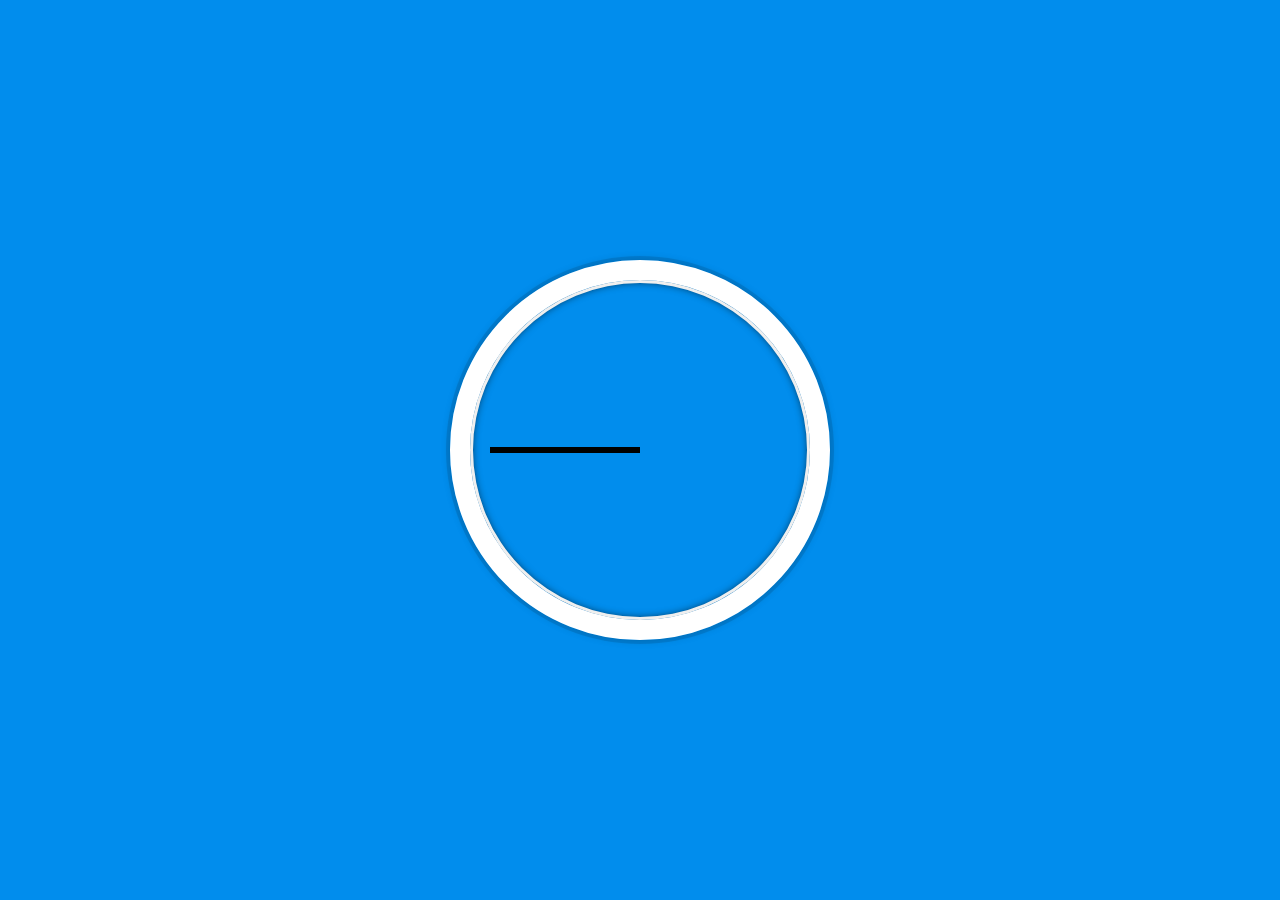
==== 02 - JS:CSS Clock/index.html @ 3b2b7287 "Starts 02" ====
<!DOCTYPE html>
<html lang="en">
<head>
  <meta charset="UTF-8">
  <title>JS + CSS Clock</title>
</head>
<body>


    <div class="clock">
      <div class="clock-face">
        <div class="hand hour-hand"></div>
        <div class="hand min-hand"></div>
        <div class="hand second-hand"></div>
      </div>
    </div>


  <style>
    html {
      background:#018DED url(http://unsplash.it/1500/1000?image=881&blur=50);
      background-size:cover;
      font-family:'helvetica neue';
      text-align: center;
      font-size: 10px;
    }
    body {
      margin: 0;
      font-size: 2rem;
      display:flex;
      flex:1;
      min-height: 100vh;
      align-items: center;
    }
    .clock {
      width: 30rem;
      height: 30rem;
      border:20px solid white;
      border-radius:50%;
      margin:50px auto;
      position: relative;
      padding:2rem;
      box-shadow:
        0 0 0 4px rgba(0,0,0,0.1),
        inset 0 0 0 3px #EFEFEF,
        inset 0 0 10px black,
        0 0 10px rgba(0,0,0,0.2);
    }
    .clock-face {
      position: relative;
      width: 100%;
      height: 100%;
      transform: translateY(-3px); /* account for the height of the clock hands */
    }
    .hand {
      width:50%;
      height:6px;
      background:black;
      position: absolute;
      top:50%;
    }
  </style>

  <script>
  </script>
</body>
</html>
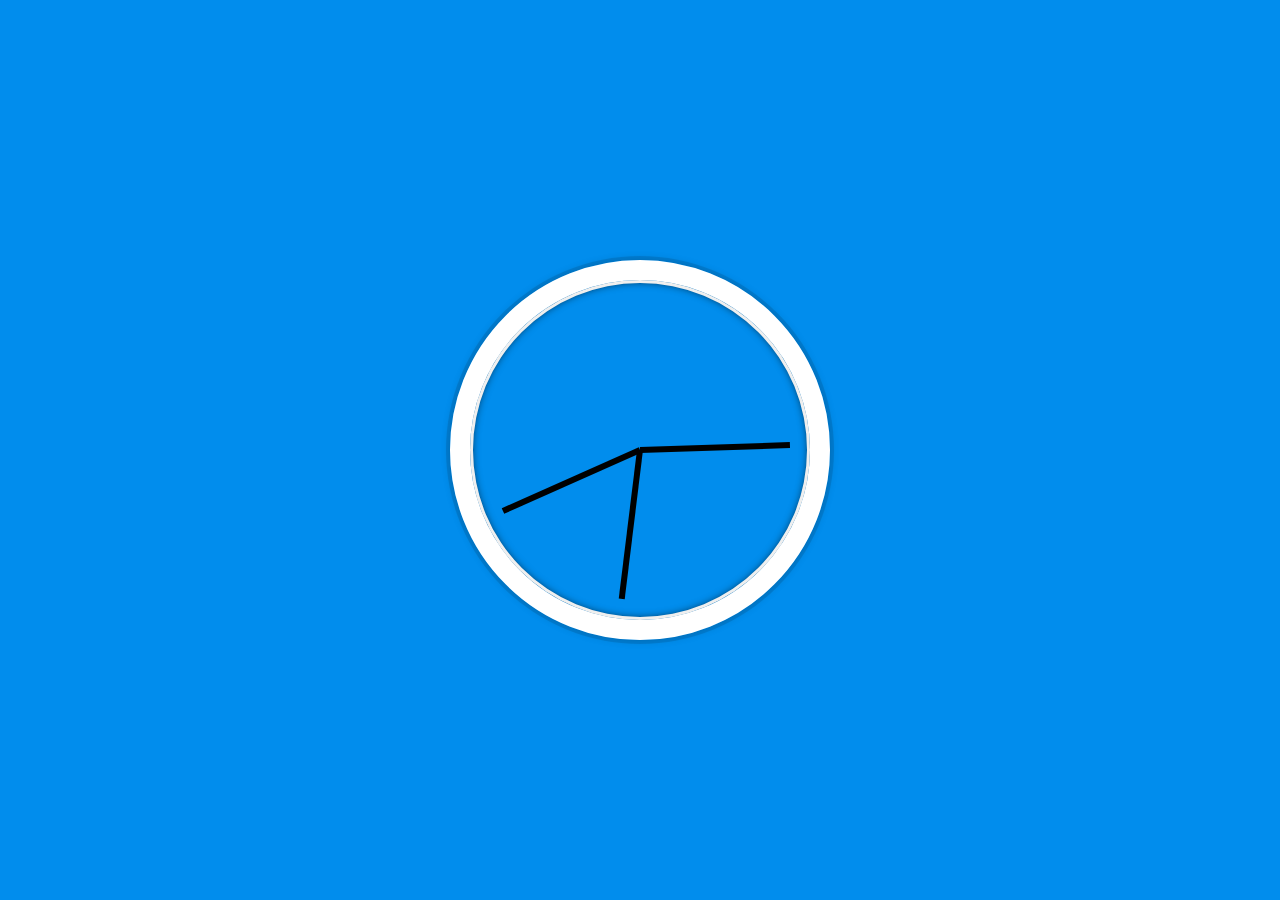
==== commit 2a4dd1cd: "Finishes 02" ====
--- a/02 - JS:CSS Clock/index.html
+++ b/02 - JS:CSS Clock/index.html
@@ -58,10 +58,30 @@
       background:black;
       position: absolute;
       top:50%;
+      transform-origin: 100%;
+      transform: rotate(90deg);
+      transition: all .05s;
+      transition-timing-function: cubic-bezier(0.1, 2.7, .58, 1);
     }
   </style>
 
   <script>
+  const secondHand = document.querySelector('.second-hand');
+  const minsHand = document.querySelector('.min-hand');
+  const hourHand = document.querySelector('.hour-hand');
+  function setDate() {
+    const now = new Date();
+    const seconds = now.getSeconds();
+    const secondsDegrees = ((seconds / 60) * 360) + 90;
+    secondHand.style.transform = `rotate(${secondsDegrees}deg)`;
+    const mins = now.getMinutes();
+    const minsDegrees = ((mins / 60) * 360) + ((seconds/60)*6) + 90;
+    minsHand.style.transform = `rotate(${minsDegrees}deg)`;
+    const hour = now.getHours();
+    const hourDegrees = ((hour / 12) * 360) + ((mins/60)*30) + 90;
+    hourHand.style.transform = `rotate(${hourDegrees}deg)`;
+  }
+  setInterval(setDate, 1000);
   </script>
 </body>
 </html>
